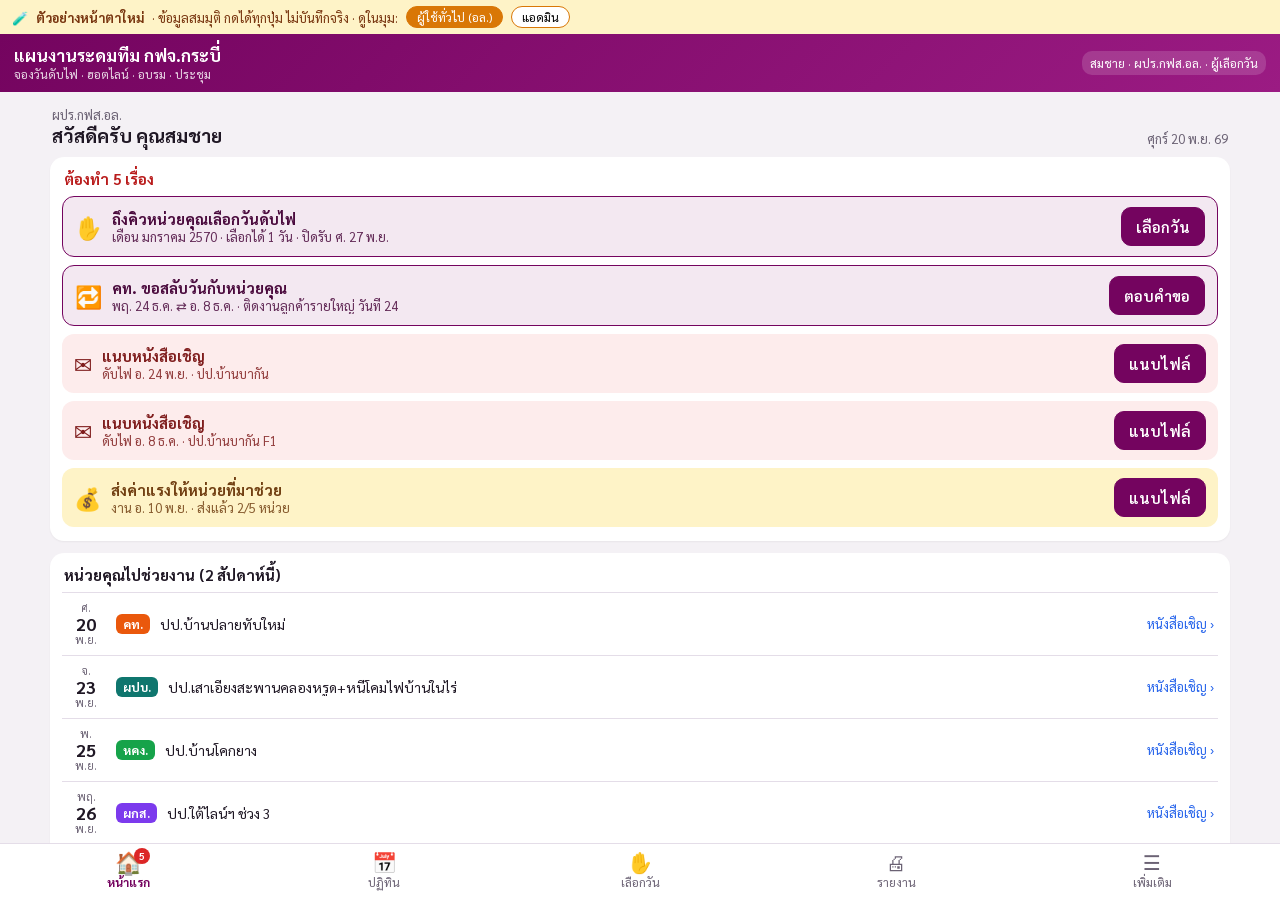
==== preview/index.html @ f2f61a46 "Add clickable preview of simplified UI (home to-do, list calendar, 2-step day sheet) with mock data " ====
<!DOCTYPE html>
<html lang="th">
<head>
<meta charset="utf-8">
<meta name="viewport" content="width=device-width, initial-scale=1, viewport-fit=cover">
<title>ตัวอย่างหน้าตาใหม่ · แผนงานระดมทีม</title><link rel="stylesheet" href="ui2.css?v=1">
<meta name="description" content="เลือกวันดับไฟระดมทีมตามลำดับสิทธิ์ · ฮอตไลน์ กบ.06 · อบรม · ประชุม · กฟจ.กระบี่">
<meta property="og:title" content="⚡ แผนงานระดมทีม กฟจ.กระบี่">
<meta property="og:description" content="เลือกวันดับไฟระดมทีมตามลำดับสิทธิ์ · ฮอตไลน์ กบ.06 · อบรม · ประชุม">
<meta property="og:url" content="https://aloofpea-aul.github.io/teamplan-krabi/">
<meta property="og:type" content="website">
<meta property="og:image" content="https://aloofpea-aul.github.io/teamplan-krabi/icon-512.png">
<link rel="icon" type="image/png" href="../favicon.png">
<link rel="apple-touch-icon" href="../apple-touch-icon.png">

<meta name="theme-color" content="#74045f">
<meta name="apple-mobile-web-app-capable" content="yes">
<meta name="mobile-web-app-capable" content="yes">
<meta name="apple-mobile-web-app-title" content="ระดมทีม">
<meta name="apple-mobile-web-app-status-bar-style" content="black-translucent">
<link rel="preconnect" href="https://fonts.googleapis.com">
<link href="https://fonts.googleapis.com/css2?family=Sarabun:wght@400;500;600;700&display=swap" rel="stylesheet">
<style>
@font-face{font-family:'THSarabunNew';src:url(../fonts/THSarabunNew.woff?v=2) format('woff');font-weight:400}
@font-face{font-family:'THSarabunNew';src:url(../fonts/THSarabunNew-Bold.woff?v=2) format('woff');font-weight:700}
:root{
  --pea:#74045f; --pea2:#9b1b83; --bg:#f4f1f5; --card:#fff; --ink:#1f1724; --mute:#6b6274; --line:#e4dde8;
  --hol:#dc2626; --tr:#7c3aed; --mt:#2563eb; --hl:#b45309; --ok:#16a34a; --lock:#cbc4d0;
}
*{box-sizing:border-box}
html,body{margin:0;height:100%;font-family:'Sarabun','Noto Sans Thai',system-ui,sans-serif;color:var(--ink);background:var(--bg);font-size:15px}
button,select,input,textarea{font:inherit}
.app{display:flex;flex-direction:column;height:100vh;height:100dvh}
header{background:linear-gradient(135deg,var(--pea),var(--pea2));color:#fff;padding:calc(10px + env(safe-area-inset-top)) calc(14px + env(safe-area-inset-right)) 10px calc(14px + env(safe-area-inset-left));display:flex;align-items:center;gap:10px;flex-wrap:wrap}
header h1{font-size:17px;margin:0;font-weight:700;flex:1;min-width:180px}
header h1 small{display:block;font-weight:400;font-size:12px;opacity:.85}
.who{display:flex;align-items:center;gap:6px;font-size:12px;background:rgba(255,255,255,.15);padding:4px 8px;border-radius:10px}
.who select{border:0;border-radius:6px;padding:3px 6px;font-size:13px}
.proto{font-size:11px;background:#fde68a;color:#78350f;padding:2px 8px;border-radius:999px;font-weight:600}
main{flex:1;overflow:auto;padding:12px;padding-bottom:20px}
nav.bottom{display:flex;background:#fff;border-top:1px solid var(--line)}
nav.bottom button{flex:1;border:0;background:none;padding:8px 2px 10px;color:var(--mute);font-size:12px;display:flex;flex-direction:column;align-items:center;gap:2px;cursor:pointer}
nav.bottom button .ic{font-size:20px;line-height:1}
nav.bottom button.on{color:var(--pea);font-weight:700}
nav.bottom button.on .ic{transform:scale(1.1)}
.wrap{max-width:1180px;margin:0 auto}
.card{background:var(--card);border-radius:14px;padding:12px;box-shadow:0 1px 2px rgba(0,0,0,.05);margin-bottom:12px;overflow-x:auto;-webkit-overflow-scrolling:touch}
.grid2>*{min-width:0}.card table td,.card table th{white-space:nowrap}.card table td.wrap{white-space:normal}
.row{display:flex;gap:8px;align-items:center;flex-wrap:wrap}
.sp{flex:1}
.btn{border:1px solid var(--line);background:#fff;border-radius:10px;padding:7px 12px;cursor:pointer}
.btn.pri{background:var(--pea);color:#fff;border-color:var(--pea)}
.btn.ok{background:var(--ok);color:#fff;border-color:var(--ok)}
.btn.ghost{background:transparent}
.btn:disabled{opacity:.45;cursor:not-allowed}
.mtitle{font-size:18px;font-weight:700;text-align:center;flex:1}
.legend{display:flex;flex-wrap:wrap;gap:6px 12px;font-size:12px;color:var(--mute);margin-top:8px}
.legend i{display:inline-block;width:10px;height:10px;border-radius:3px;margin-right:4px;vertical-align:-1px}
/* calendar */
.cal{display:grid;grid-template-columns:.6fr repeat(5,1fr) .6fr;border:1px solid var(--line);border-radius:12px;overflow:hidden;background:var(--line);gap:1px}
.cal .hd{background:#f7f2f8;text-align:center;font-weight:600;font-size:13px;padding:6px 0}
.cal .d{background:#fff;min-height:112px;padding:4px 5px 5px;position:relative;cursor:pointer;display:flex;flex-direction:column;gap:3px}
.cal .d.out{background:#faf8fb;cursor:default}
.cal .d.we{background:#fbf9fc}
.cal .d.today{outline:2px solid var(--pea);outline-offset:-2px}
.cal .num{font-size:12px;font-weight:700;text-align:right;color:var(--mute)}
.cal .d.hol .num{color:var(--hol)}
.ev{font-size:11.5px;line-height:1.3;border-radius:6px;padding:2px 5px;border-left:3px solid;background:#f7f7f7;overflow:hidden}
.ev b{font-weight:700}
.ev.H{background:#fee2e2;border-color:var(--hol);color:#991b1b;font-weight:700;text-align:center}
.ev.T{background:#ede9fe;border-color:var(--tr);color:#4c1d95}
.ev.M{background:#dbeafe;border-color:var(--mt);color:#1e3a8a}
.ev.W,.ev.P{background:#f3f4f6;border-color:#9ca3af;color:#374151}
.ev.L{background:#fff7ed;border-color:var(--hl);color:#7c2d12;font-size:11px}
.ev .cam{float:right;font-size:10px}
.atts{float:right;display:inline-flex;gap:2px;margin-left:2px}
.att{display:inline-flex;align-items:center;gap:2px;font-size:10px;line-height:1.4;padding:0 4px;border-radius:999px;font-weight:700}
.att.inv{background:#dbeafe;color:#1d4ed8}.att.ok{background:#dcfce7;color:#15803d}.att.wait{background:#fef3c7;color:#b45309}
.pl{display:inline-block;width:6px;height:6px;border-radius:50%;background:#f59e0b;animation:pl 1.4s infinite;flex:none}
@keyframes pl{0%{box-shadow:0 0 0 0 rgba(245,158,11,.75)}70%{box-shadow:0 0 0 6px rgba(245,158,11,0)}100%{box-shadow:0 0 0 0 rgba(245,158,11,0)}}
.attbox{margin-top:10px;padding-top:8px;border-top:1px dashed var(--line)}
.attf{display:flex;align-items:center;gap:8px;padding:7px 9px;border:1px solid var(--line);border-radius:10px;margin-top:6px;background:#fff;font-size:14px}
.attf a{color:inherit;text-decoration:none}.attf .fn{overflow:hidden;text-overflow:ellipsis;white-space:nowrap}
.attf.empty{border-style:dashed;color:#b45309;background:transparent}
.hchips{display:flex;flex-wrap:wrap;gap:5px;align-items:center;margin-top:6px}
.hc{display:inline-flex;align-items:center;gap:4px;font-size:12.5px;padding:2px 8px;border-radius:999px;border:1px solid var(--line)}
.hc.ok{background:#dcfce7;color:#15803d;border-color:transparent;animation:pop .5s}.hc.wait{background:#fffbeb;color:#b45309}.hc.off{color:#9ca3af;text-decoration:line-through;background:#f3f4f6}
.hc button{border:0;background:none;padding:0 0 0 2px;font-size:12px;cursor:pointer;color:inherit}
.abar{height:6px;background:#eee;border-radius:3px;margin-top:6px;overflow:hidden}.abar i{display:block;height:100%;transition:width .4s}
@media(max-width:700px){.att .tx{display:none}.atts{float:none;display:flex;margin:0 0 1px}}
@keyframes pop{0%{transform:scale(.6)}60%{transform:scale(1.15)}100%{transform:scale(1)}}
.chip{display:inline-block;padding:1px 7px;border-radius:999px;font-size:11px;color:#fff;font-weight:600}
/* booking cal */
.d.av{background:#ecfdf5}
.d.av:hover{background:#d1fae5}
.d.lk{background:repeating-linear-gradient(45deg,#f5f3f6,#f5f3f6 6px,#ede9ef 6px,#ede9ef 12px);cursor:not-allowed}
.d.sel{background:#fef3c7;outline:2px solid #d97706;outline-offset:-2px}
.why{font-size:10.5px;color:var(--mute)}
/* queue */
.queue{display:flex;gap:6px;overflow-x:auto;padding-bottom:4px}
.q{min-width:120px;border:1px solid var(--line);border-radius:12px;padding:8px;font-size:12.5px;background:#fff}
.q .n{font-size:11px;color:var(--mute)}
.q.now{border:2px solid var(--pea);background:#fbf3fa}
.q.done{opacity:.75}
.q .st{font-size:11px;margin-top:3px}
.banner{padding:10px 12px;border-radius:12px;font-weight:600;margin-bottom:10px}
.banner.turn{background:#dcfce7;color:#14532d}
.banner.wait{background:#f1f5f9;color:#334155}
.banner.adm{background:#fef3c7;color:#78350f}
/* sheet */
.mask{position:fixed;inset:0;background:rgba(20,10,25,.45);display:none;align-items:flex-end;justify-content:center;z-index:50}
.mask.on{display:flex}
.sheet{background:#fff;width:100%;max-width:640px;max-height:88vh;overflow:auto;border-radius:18px 18px 0 0;padding:14px 16px 20px}
@media(min-width:760px){.mask{align-items:center}.sheet{border-radius:18px}}
.sheet h3{margin:0 0 8px}
.f{display:flex;flex-direction:column;gap:4px;margin-bottom:10px}
.f label{font-size:13px;color:var(--mute)}
.f input,.f select,.f textarea{border:1px solid var(--line);border-radius:10px;padding:8px}
.thumbs{display:flex;gap:6px;flex-wrap:wrap}
.thumbs img{width:76px;height:76px;object-fit:cover;border-radius:8px;border:1px solid var(--line);cursor:pointer}
#gal{position:fixed;inset:0;z-index:999;background:#000;display:none;flex-direction:column;padding-top:env(safe-area-inset-top)}
#gal .gtop{display:flex;align-items:center;gap:8px;padding:10px 12px;color:#fff;font-size:15px}
#gal .gbtn{background:rgba(255,255,255,.14);color:#fff;border:0;border-radius:10px;padding:8px 12px;font:inherit;font-size:14px;text-decoration:none;cursor:pointer}
#gal .gimg{flex:1;display:flex;align-items:center;justify-content:center;position:relative;min-height:0;padding:8px}
#gal .gimg img{max-width:100%;max-height:100%;object-fit:contain;border-radius:6px}
#gal .gnav{position:absolute;top:50%;transform:translateY(-50%);width:44px;height:44px;border-radius:50%;border:0;background:rgba(255,255,255,.18);color:#fff;font-size:28px;line-height:1;cursor:pointer}
table{border-collapse:collapse;width:100%;font-size:13.5px}
th,td{border-bottom:1px solid var(--line);padding:6px 8px;text-align:left;vertical-align:top}
th{background:#f7f2f8;font-weight:600}
td.c,th.c{text-align:center}
.bar{height:10px;border-radius:5px;background:var(--pea)}
.grid2{display:grid;grid-template-columns:1fr;gap:12px}
@media(min-width:900px){.grid2{grid-template-columns:1fr 1fr}}
.seg{display:inline-flex;border:1px solid var(--line);border-radius:10px;overflow:hidden}
.seg button{border:0;background:#fff;padding:5px 12px;cursor:pointer}
.seg button.on{background:var(--pea);color:#fff}
.note{font-size:12.5px;color:var(--mute)}
.toast{position:fixed;left:50%;bottom:80px;transform:translateX(-50%);background:#1f1724;color:#fff;padding:9px 16px;border-radius:12px;font-size:14px;display:none;z-index:60}
/* paper print preview */
.paper{background:#fff;padding:18px;border:1px solid #999;font-family:'Sarabun',serif}
.paper h2{text-align:center;text-decoration:underline;font-size:20px;margin:0 0 10px}
.ptable{width:100%;border-collapse:collapse;table-layout:fixed}
.ptable th,.ptable td{border:1px solid #333;font-size:12.5px;padding:3px 4px;text-align:center;vertical-align:top}
.ptable td{height:92px}
.ptable .pn{text-align:right;font-size:12px}
.ptable .red{color:#d00;font-weight:700}
.ptable .hl{font-size:11.5px;margin-top:4px}
/* mobile calendar compaction */
@media(max-width:700px){
  .cal{grid-template-columns:repeat(7,1fr)}
  .cal .d{min-height:66px;padding:2px 2px 3px}
  .ev{font-size:9.5px;padding:1px 2px;border-left-width:2px}
  .ev .long{display:none}
  .ev.L{display:none}
  .cal .d .hlDot{display:block}
  .why{display:none}
}
.hlDot{display:none;font-size:9px;color:var(--hl);font-weight:700}

#busy{position:fixed;inset:0;background:rgba(255,255,255,.55);z-index:90;display:none;align-items:center;justify-content:center}
#busy div{background:#1f1724;color:#fff;padding:10px 18px;border-radius:12px}
.who span{white-space:nowrap}
.pg{width:210mm;height:297mm;background:#fff;color:#000;position:relative;box-sizing:border-box;margin:0 auto 12px;box-shadow:0 2px 10px rgba(0,0,0,.18);overflow:hidden;font-family:'THSarabunNew',sans-serif}
.memo{padding:15mm 17.5mm 10mm 25.4mm;font-size:16pt;line-height:1.3}
.memo .logo{width:41.5mm;display:block;margin:0 0 3mm -1mm}
.memo .mrow{display:flex}.memo .c1{width:88mm}.memo .lb{display:inline-block;min-width:13mm;flex:none}
.memo .para{text-indent:25mm;margin:6pt 0 0}
.memo .sign{margin:2mm 0 0 55mm;width:100mm;text-align:center}.memo .sp{height:11mm}
.memo .endorse{margin-top:4mm}.memo .ind{padding-left:14mm}.memo .ind2{padding-left:18mm}
.memo .sign2{margin:0 0 0 40mm;width:100mm;text-align:center}.memo .dt{margin-top:1mm}
.memo .dots{display:inline-block;border-bottom:1px dotted #000;width:40mm;height:1em}
.memo .foot{position:absolute;left:25.4mm;bottom:10mm;line-height:1.2}
.memo .hlref{position:absolute;right:17.5mm;bottom:10mm;font-size:12pt;text-align:right;line-height:1.2;color:#333}
.memo table.hlt{border-collapse:collapse;width:100%;margin:1.5mm 0 0;font-size:15pt;line-height:1.15}
.memo table.hlt th,.memo table.hlt td{border:1px solid #000;padding:1mm 2mm;text-align:center}.memo table.hlt th{font-weight:700}
.hlr{border-top:1px solid var(--line);padding:8px 0}
.oabar{background:#fef2f2;border:2px solid #dc2626;border-radius:14px;padding:12px 14px;margin:0 0 12px;animation:oapulse 2s infinite}
.oabar .oat{font-weight:700;color:#b91c1c;font-size:16px}.oabar .oas{font-size:14px;color:#7f1d1d;margin-top:2px}
.oabar .oaadd{background:#06c755;color:#fff;border-color:#06c755;font-weight:700;text-decoration:none}
@keyframes oapulse{0%,100%{box-shadow:0 0 0 0 rgba(220,38,38,.35)}50%{box-shadow:0 0 0 6px rgba(220,38,38,0)}}
.oasum{display:flex;flex-wrap:wrap;align-items:center;gap:6px;padding:8px 10px;border-radius:10px;background:#f0fdf4;margin-top:8px}.oasum.bad{background:#fef2f2;color:#7f1d1d}
.oaok{color:#15803d;white-space:nowrap}.oano{color:#b91c1c;font-weight:700;white-space:nowrap}
.tg{display:inline-block;font-size:12px;padding:0 7px;border-radius:999px;font-weight:700}.tg.o{background:#fee2e2;color:#b91c1c}.tg.h{background:#fef3c7;color:#92400e}
.rtile{flex:1;display:flex;flex-direction:column;align-items:center;gap:2px;padding:12px 8px;border:1.5px solid var(--line);border-radius:14px;background:#fff;font:inherit;cursor:pointer}
.rtile.on{border:2px solid var(--pri,#74045f);background:#fbf2f8}.rtile b{font-size:15px}.hlr:first-of-type{border-top:0}
.pill{display:inline-block;font-size:12px;padding:1px 8px;border-radius:999px;white-space:nowrap}
.pg{-webkit-print-color-adjust:exact;print-color-adjust:exact}
.pg.land{width:297mm;height:210mm;page:land}
.land .rot{position:absolute;left:10mm;top:12mm;width:280mm;height:186mm;overflow:hidden}
.land h2{text-align:center;text-decoration:underline;font-size:18pt;line-height:1.15;margin:0 0 2mm;font-weight:700}
.ct{width:279.5mm;border-collapse:collapse;table-layout:fixed;font-size:14pt;line-height:1.2}
.ct th{border:1px solid #000;height:7mm;font-weight:400;font-size:1em;text-align:center}
.ct td{border:1px solid #000;vertical-align:top;padding:1mm 1.2mm;position:relative}
.ct tr.wk td{border-bottom:none}.ct tr.ar td{border-top:none;height:5.5mm;padding:0;vertical-align:bottom}
.ct tr.ar .arrow{position:absolute;left:1.5mm;bottom:0;z-index:2}
.ct .dn{text-align:right;font-size:1em;line-height:1;font-weight:700}.ct .cc{text-align:center}.ct .blk{margin-top:.8mm}
.ct .off{color:#d00;font-weight:700}.ct .own{color:#1d4ed8;font-weight:700}.ct .hol{color:#d00;font-weight:700;font-size:1.15em;margin-top:3mm}
.ct .hl1{text-align:center;margin-top:1.5mm}
.arrow{display:flex;flex-direction:column;align-items:center;padding-bottom:1.2mm}.arrow span{font-size:1em;line-height:1.1}
.arrow i{display:block;align-self:stretch;height:0;border-top:1.2px solid #000;position:relative;margin:0 1mm}
.arrow i::before,.arrow i::after{content:"";position:absolute;top:-4.2px;border:3.5px solid transparent}
.arrow i::before{left:-2px;border-right:6px solid #000;border-left:0}.arrow i::after{right:-2px;border-left:6px solid #000;border-right:0}
#docWrap{overflow-x:hidden}
.ev.up{background:transparent;border:1px dashed;border-radius:6px}
.pg.upg{height:auto;min-height:297mm;overflow:visible}.upg{padding:15mm 15mm 15mm 20mm;font-size:16pt;line-height:1.25}.upg h2{text-align:center;font-size:18pt;margin:0 0 5mm;font-weight:700}
.ut{width:100%;border-collapse:collapse;table-layout:fixed;font-size:14pt}.ut th,.ut td{border:1px solid #000;padding:1.5mm 2mm;vertical-align:top;white-space:normal!important}.ut th{background:#eee}
@media print{
 @page{size:A4 portrait;margin:0}
 @page land{size:A4 landscape;margin:0}
 header,nav.bottom,.noprint,.toast,#busy,#login,#pending,.mask{display:none!important}
 html,body,.app,main,.wrap,#docWrap{height:auto!important;overflow:visible!important;background:#fff;padding:0!important;margin:0!important;max-width:none!important}
 #printArea{zoom:1!important}.pg{margin:0;box-shadow:none;page-break-after:always;break-after:page}
 .pg:last-child{page-break-after:auto;break-after:auto}
}
.qbar{margin-top:8px;padding:10px 12px;border:1px solid #e5e7eb;border-radius:12px;background:#f9fafb}.qtrack{height:10px;border-radius:6px;background:#e5e7eb;overflow:hidden;margin:8px 0 6px}.qtrack>div{height:100%;border-radius:6px;transition:width .4s}
</style>
</head>
<body>
<div class="app">
  <div class="demo">🧪 <b>ตัวอย่างหน้าตาใหม่</b> · ข้อมูลสมมุติ กดได้ทุกปุ่ม ไม่บันทึกจริง · ดูในมุม: <button id="dr_user" onclick="demoRole('user')">ผู้ใช้ทั่วไป (อล.)</button><button id="dr_admin" onclick="demoRole('admin')">แอดมิน</button></div>
  <header>
    <h1>แผนงานระดมทีม กฟจ.กระบี่<small>จองวันดับไฟ · ฮอตไลน์ · อบรม · ประชุม</small></h1>
    <div class="who" id="who"></div>
  </header>
  <main><div class="wrap" id="oaBar"></div><div class="wrap" id="view"></div></main>
  <nav class="bottom" id="nav"></nav>
</div>
<div class="mask" id="mask"><div class="sheet" id="sheet"></div></div>
<div class="toast" id="toast"></div>
<div id="busy"><div>⏳ กำลังบันทึก...</div></div>
<div id="login" style="position:fixed;inset:0;background:linear-gradient(160deg,#74045f,#3b0230);z-index:80;display:none;align-items:center;justify-content:center;padding:20px">
 <div style="background:#fff;border-radius:20px;padding:26px 22px;max-width:360px;width:100%;text-align:center">
  <div style="font-size:42px">⚡</div>
  <div style="font-size:20px;font-weight:700;margin-top:4px">แผนงานระดมทีม กฟจ.กระบี่</div>
  <div class="note" style="margin:6px 0 18px">เข้าใช้งานได้เฉพาะผู้ที่ได้รับสิทธิ์ผ่านบัญชี LINE</div>
  <button onclick="lineLogin()" style="width:100%;border:0;border-radius:12px;background:#06C755;color:#fff;font-size:17px;font-weight:700;padding:13px;cursor:pointer">LINE&nbsp; เข้าสู่ระบบด้วย LINE</button>
  <div id="loginMsg" style="color:#dc2626;margin-top:10px;font-size:13px"></div>
  <div class="note" style="margin-top:12px;text-align:left;line-height:1.6">• ครั้งแรก: ระบบส่งคำขอให้ผู้ดูแลอนุมัติและกำหนดหน่วยงาน<br>• ไม่ใช้รหัสผ่าน</div>
 </div></div>
<div id="pending" style="position:fixed;inset:0;background:#f4f1f5;z-index:79;display:none;align-items:center;justify-content:center;padding:20px">
 <div class="card" style="max-width:380px;text-align:center"><div style="font-size:40px">⏳</div><b style="font-size:18px" id="pendTitle">รอผู้ดูแลอนุมัติ</b>
 <div id="pendBody"></div>
 <button class="btn pri" onclick="reload().catch(e=>toast(e.message))">ตรวจสอบอีกครั้ง</button> <button class="btn" onclick="logout()">ออกจากระบบ</button></div></div>
<script src="mockdata.js?v=1"></script><script src="mock.js?v=1"></script>
<script src="../app.js?v=26"></script><script src="ui2.js?v=1"></script><script>document.getElementById("dr_"+(window.DEMO_ROLE||"user")).classList.add("on")</script>
</body>
</html>
---- preview/ui2.css ----
.demo{background:#fef3c7;color:#78350f;font-size:13px;padding:6px 12px;display:flex;gap:8px;align-items:center;flex-wrap:wrap}
.demo button{border:1px solid #d97706;background:#fff;border-radius:999px;padding:2px 10px;font-size:12px;cursor:pointer}.demo button.on{background:#d97706;color:#fff}
.sp{flex:1;min-width:0}
.hello{display:flex;align-items:flex-end;gap:10px;margin:2px 2px 10px}.hello small{display:block;color:var(--mute);font-size:13px}.hello b{font-size:19px}.hello>span{margin-left:auto;color:var(--mute);font-size:13px}
.card.c2{padding:12px 12px 6px}
.h2{font-weight:700;font-size:15px;margin:0 2px 8px;color:var(--ink)}.h2.red{color:#b91c1c}
.td{display:flex;align-items:center;gap:10px;border-radius:12px;padding:10px 12px;margin-bottom:8px}
.td .ic{font-size:22px;line-height:1}.td .tx{flex:1;min-width:0}.td .tx b{display:block;font-size:15px}.td .tx div{font-size:13px;opacity:.85;overflow:hidden;text-overflow:ellipsis}
.td .btn{white-space:nowrap;padding:9px 14px;font-weight:600}
.td.bad{background:#fdecec;color:#7f1d1d}.td.warn{background:#fef3c7;color:#713f12}.td.hot{background:#f3e8f1;color:#4a0a3d;border:1.5px solid var(--pea)}.td.ok{background:#ecfdf3;color:#14532d}
.lr{display:flex;align-items:center;gap:10px;padding:9px 4px;border-top:1px solid var(--line);cursor:pointer}.card .lr:first-of-type{border-top:0}
.lr .dt{width:40px;text-align:center;line-height:1.1;flex:none}.lr .dt small{display:block;font-size:11px;color:var(--mute)}.lr .dt b{font-size:18px}
.lr .tdy{color:var(--pea)!important;font-weight:700}.lr.now{background:#faf5fa}.lr.alert{background:#fdf2f2}
.lr .tt,.li .tt{overflow:hidden;text-overflow:ellipsis;white-space:nowrap;font-size:14px}
.li{display:flex;align-items:center;gap:6px;padding:2px 0;min-width:0}
.u2{color:#fff;border-radius:6px;padding:2px 7px;font-size:12.5px;font-weight:700;flex:none}.u2.sm{font-size:11.5px;padding:1px 6px}
.st2{font-size:12px;padding:2px 8px;border-radius:999px;white-space:nowrap;flex:none;font-weight:600}
.st2.ok{color:#15803d;background:#dcfce7}.st2.bad{color:#b91c1c;background:#fee2e2}.st2.warn{color:#b45309;background:#fef3c7}.st2.mute{color:#6b7280;background:#f3f4f6}
.lk{font-size:13px;color:#2563eb;white-space:nowrap;text-decoration:none}
.qk{display:grid;grid-template-columns:1fr 1fr;gap:10px;margin-bottom:12px}
.qk button{border:1px solid var(--line);background:#fff;border-radius:14px;padding:14px 6px;font-size:14px;cursor:pointer;display:flex;flex-direction:column;align-items:center;gap:4px}.qk span{font-size:24px}
.chips{display:flex;gap:6px;align-items:center;margin-top:8px;flex-wrap:wrap}
.chips button{border:1px solid var(--line);background:#fff;border-radius:999px;padding:4px 12px;font-size:13px;cursor:pointer}.chips button.on{background:var(--pea);color:#fff;border-color:var(--pea)}
.chips .tg2.on{background:#fff7ed;color:#b45309;border-color:#fdba74}
.wk{background:#fff;border-radius:14px;margin-bottom:10px;overflow:hidden;box-shadow:0 1px 2px rgba(0,0,0,.05)}
.wkh{font-size:13px;color:var(--mute);padding:7px 12px;background:#f7f3f8;font-weight:600}
.wkl{font-size:13px;color:#92400e;padding:6px 12px;background:#fffbeb;border-bottom:1px solid #fde68a}.wkl a{color:#b45309}
.wk .lr{padding:9px 12px}.wk .lr:first-of-type{border-top:0}
.eh{color:#b91c1c;font-size:13.5px}.em{color:#5b21b6;font-size:13.5px}
.eu{border:1px dashed;border-radius:6px;padding:1px 6px;font-size:12px;color:#444;white-space:nowrap;overflow:hidden;text-overflow:ellipsis;display:block}
nav.bottom button{position:relative}nav.bottom .dot{position:absolute;top:4px;right:calc(50% - 22px);background:#dc2626;color:#fff;font-style:normal;font-size:10px;border-radius:999px;min-width:16px;height:16px;line-height:16px;padding:0 4px}
.mi{display:flex;align-items:center;gap:12px;width:100%;border:0;background:none;padding:12px 8px;border-top:1px solid var(--line);cursor:pointer;text-align:left}.mi:first-child{border-top:0}
.mi>span{font-size:22px}.mi div{flex:1}.mi small{display:block;color:var(--mute);font-size:12.5px}.mi em{font-style:normal;color:var(--mute);font-size:20px}
/* รายละเอียดวัน */
.dz{border:1px solid var(--line);border-radius:14px;padding:12px;margin-top:10px}.dz.sm{padding:9px 12px}
.dzh .tt2{font-size:16px;font-weight:600;margin-top:6px}
.stp{border:1.5px solid var(--line);border-radius:12px;padding:10px;margin-top:10px}
.stp .sh{display:flex;align-items:center;gap:10px}.stp .sh i{font-style:normal;width:28px;height:28px;border-radius:50%;background:#d1d5db;color:#fff;display:flex;align-items:center;justify-content:center;font-weight:700;flex:none}
.stp.bad{border-color:#fca5a5}.stp.bad .sh i{background:#dc2626}.stp.bad .sh .note{color:#b91c1c}
.stp.ok{border-color:#86efac}.stp.ok .sh i{background:#16a34a}
.stp .sh .btn{white-space:nowrap}
.wup{display:flex;gap:6px;margin-top:8px;flex-wrap:wrap}.wup select{flex:1;min-width:150px;border:1px solid var(--line);border-radius:10px;padding:6px}
.ft{display:flex;gap:14px;align-items:center;flex-wrap:wrap;margin-top:10px;padding-top:8px;border-top:1px solid var(--line);font-size:14px;color:#4b5563}
.ft label,.ft .lnk{cursor:pointer;border:0;background:none;padding:4px 0;color:#4b5563;font-size:14px}
details.mini summary{cursor:pointer;color:#4b5563;font-size:14px;list-style:none}details.mini summary::-webkit-details-marker{display:none}
.stp details.mini{margin-top:8px}.stp details.mini summary{font-size:13px;color:var(--mute)}
/* คอม: แถบต้องทำ + ปฏิทิน */
.dk2{display:grid;grid-template-columns:280px minmax(0,1fr);gap:14px;align-items:start}
.dk2 aside{background:#fff;border-radius:14px;padding:12px;position:sticky;top:0;box-shadow:0 1px 2px rgba(0,0,0,.05)}
.dk2>div{min-width:0}.dk2 aside .td{flex-wrap:wrap}.dk2 aside .td .tx{flex:1 1 calc(100% - 40px)}.dk2 aside .td .btn{margin-left:32px;padding:6px 12px}
.cal .d.d2{min-height:96px}
.eo{color:#fff;border-radius:6px;padding:2px 6px;font-size:12.5px;white-space:nowrap;overflow:hidden;text-overflow:ellipsis}
.d2 .st2{align-self:flex-start;font-size:11px;padding:1px 6px}
.d2 .eh{font-size:12px}.d2 .em{font-size:12px;white-space:nowrap;overflow:hidden;text-overflow:ellipsis}
.el{font-size:11.5px;color:#92400e;background:#fffbeb;border-radius:5px;padding:1px 5px;white-space:nowrap;overflow:hidden;text-overflow:ellipsis}
.dk2 .cal{grid-template-columns:minmax(0,.6fr) repeat(5,minmax(0,1fr)) minmax(0,.6fr)}.dk2 .cal .d{min-width:0}
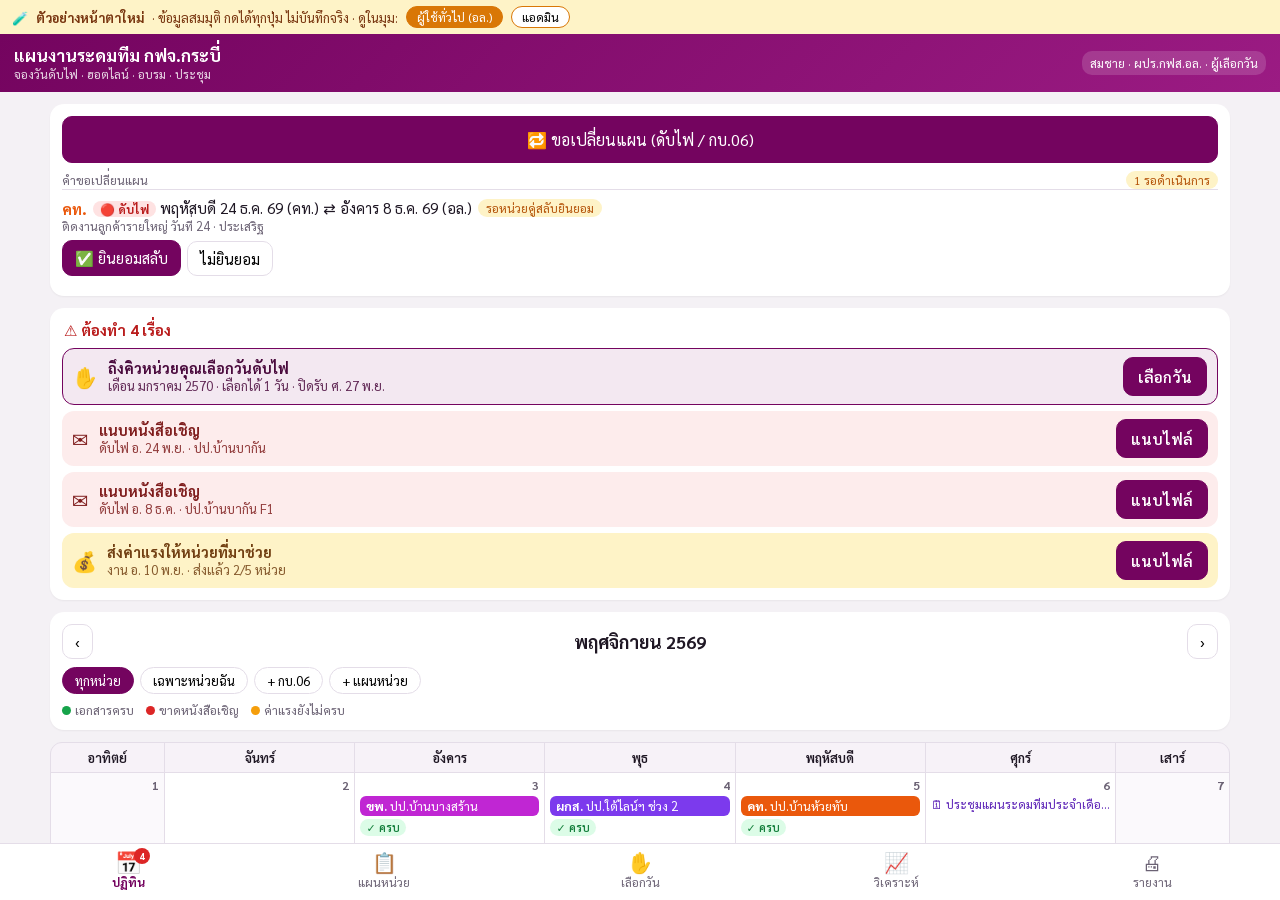
==== commit 02ab48cc: "Preview v3: calendar stays the home page with to-do strip, original menu, cleaner cells with status " ====
--- a/preview/index.html
+++ b/preview/index.html
@@ -3,7 +3,7 @@
 <head>
 <meta charset="utf-8">
 <meta name="viewport" content="width=device-width, initial-scale=1, viewport-fit=cover">
-<title>ตัวอย่างหน้าตาใหม่ · แผนงานระดมทีม</title><link rel="stylesheet" href="ui2.css?v=1">
+<title>ตัวอย่างหน้าตาใหม่ · แผนงานระดมทีม</title><link rel="stylesheet" href="ui2.css?v=3">
 <meta name="description" content="เลือกวันดับไฟระดมทีมตามลำดับสิทธิ์ · ฮอตไลน์ กบ.06 · อบรม · ประชุม · กฟจ.กระบี่">
 <meta property="og:title" content="⚡ แผนงานระดมทีม กฟจ.กระบี่">
 <meta property="og:description" content="เลือกวันดับไฟระดมทีมตามลำดับสิทธิ์ · ฮอตไลน์ กบ.06 · อบรม · ประชุม">
@@ -242,6 +242,6 @@
  <div id="pendBody"></div>
  <button class="btn pri" onclick="reload().catch(e=>toast(e.message))">ตรวจสอบอีกครั้ง</button> <button class="btn" onclick="logout()">ออกจากระบบ</button></div></div>
 <script src="mockdata.js?v=1"></script><script src="mock.js?v=1"></script>
-<script src="../app.js?v=26"></script><script src="ui2.js?v=1"></script><script>document.getElementById("dr_"+(window.DEMO_ROLE||"user")).classList.add("on")</script>
+<script src="../app.js?v=26"></script><script src="ui2.js?v=3"></script><script>document.getElementById("dr_"+(window.DEMO_ROLE||"user")).classList.add("on")</script>
 </body>
 </html>
--- a/preview/ui2.css
+++ b/preview/ui2.css
@@ -54,3 +54,13 @@
 .d2 .eh{font-size:12px}.d2 .em{font-size:12px;white-space:nowrap;overflow:hidden;text-overflow:ellipsis}
 .el{font-size:11.5px;color:#92400e;background:#fffbeb;border-radius:5px;padding:1px 5px;white-space:nowrap;overflow:hidden;text-overflow:ellipsis}
 .dk2 .cal{grid-template-columns:minmax(0,.6fr) repeat(5,minmax(0,1fr)) minmax(0,.6fr)}.dk2 .cal .d{min-width:0}
+
+.tdc .td{padding:8px 10px;margin-bottom:6px}.tdc .td .ic{font-size:20px}.tdc .td .tx b{font-size:14.5px}
+.lg2{display:flex;gap:12px;flex-wrap:wrap;font-size:12.5px;color:var(--mute);margin-top:8px}.lg2 span{display:inline-flex;align-items:center;gap:4px}
+.sd{display:inline-block;width:9px;height:9px;border-radius:50%;flex:none}.sd.ok{background:#16a34a}.sd.bad{background:#dc2626}.sd.warn{background:#f59e0b}
+.eo .sd{border:1.5px solid #fff;margin-right:3px;vertical-align:-1px}
+.eo.m{font-size:11px;padding:1px 3px;font-weight:700;text-align:center}
+@media(max-width:899px){.cal .d.d2{min-height:58px}.d2 .eh,.d2 .em,.d2 .el{font-size:10.5px;text-align:center}.d2 .eu{font-size:10px;padding:0 2px;text-align:center}}
+
+.cal{grid-template-columns:minmax(0,.6fr) repeat(5,minmax(0,1fr)) minmax(0,.6fr)}.cal .d{min-width:0}
+@media(max-width:700px){.cal{grid-template-columns:repeat(7,minmax(0,1fr))}.tdc .td .btn{padding:7px 10px;font-size:13.5px}}
